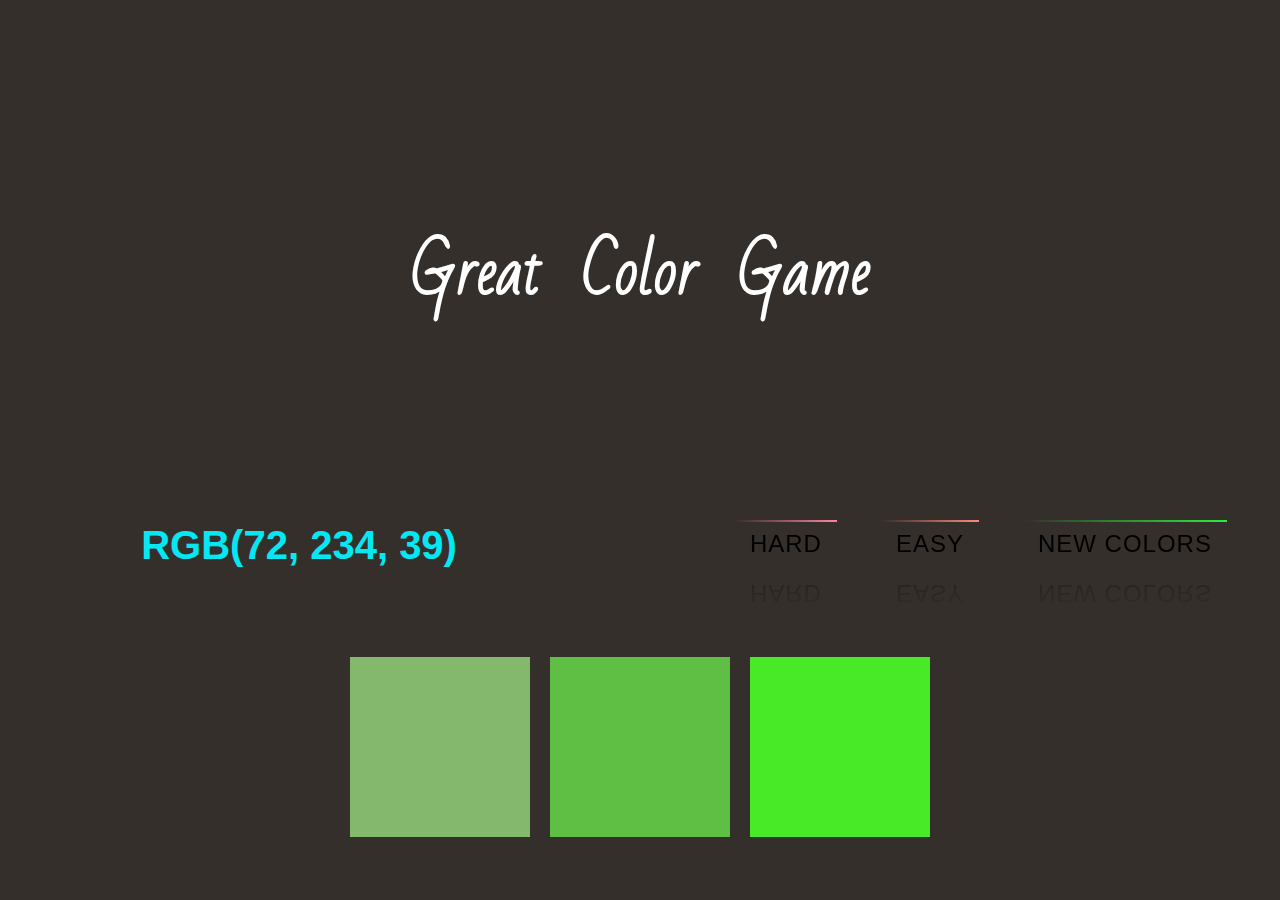
==== index.html @ 4e80bdf0 "hackoverflow" ====
<html>
    <head>
        <meta charset="utf-8">
        <meta name="viewport" content="width=device-width">
        <meta name="description" content="RGB color game">
        <meta name="keywords" content="color game">
        <meta name="author" content="Yuktam Singh">
        <title>Great Color Game</title>
        <link rel="stylesheet" href="./css/style2.css">
    </head>
    <body>
        <header>
            <div class="container">
                    <h1>
                        <span style="--i:1;">G</span>
                        <span style="--i:2;">r</span>
                        <span style="--i:3;">e</span>
                        <span style="--i:4;">a</span>
                        <span style="--i:5;">t</span>
                        <span style="--i:6;margin-left: 40px;">C</span>
                        <span style="--i:7;">o</span>
                        <span style="--i:8;">l</span>
                        <span style="--i:9;">o</span>
                        <span style="--i:10;">r</span>
                        <span style="--i:11;margin-left: 40px;">G</span>
                        <span style="--i:12;">a</span>
                        <span style="--i:13;">m</span>
                        <span style="--i:14;">e</span>
                    </h1>
            </div>
        </header>

        <section id="newsletter">
            <div class="rgb">
                <h2><span id="color-display">RGB</span></h2>
            </div>
            <span id="message"></span>
            <div class="buttoncontainer">
                    <a href="hard.html">
                        <span></span>
                        <span></span>
                        <span></span>
                        <span></span>
                        <button class="mode selected">HARD</button>
                    </a>
                    <a href="easy.html">
                        <span></span>
                        <span></span>
                        <span></span>
                        <span></span>
                        <button class="mode">EASY</button>
                    </a>
                    <a href="easy.html">
                        <span></span>
                        <span></span>
                        <span></span>
                        <span></span>
                        <button id="reset">NEW GAME</button>
                    </a>
            </div>
        </section>

        <div class="container4">
            <div class="square"></div>
            <div class="square"></div>
            <div class="square"></div>
        </div>

        <!-- <footer> -->
            <!-- <div class="foot">
                <p>Team UP &copy; 2022</p>
            </div>  -->
        <!-- </footer> -->
        <script type="text/javascript" src="webcode1.js"></script>
    </body>
</html>
---- css/style2.css ----
@import url(https://fonts.googleapis.com/css?family=Bad+Script);

body{
    background-color: #352F2B;
    text-align: center;
    align-content: center;
    margin: 0;
    padding: 0;
    box-sizing: border-box;
    font-family: 'Bad Script', cursive;
}

/* Global */
.container{
    margin-top: 0;
    margin-bottom: 0;
    display: flex;
    justify-content: center;
    align-items: center;
    min-height: 10px;
    align-items: center;
    width: 100%;
    margin: auto;
    overflow: hidden;
    margin-bottom: 50px;
    font-size: 40px;
    padding-top: 80px;
    padding-bottom: 80px;
}

/* Header */
header{
    margin-top: 0;
    margin-bottom: 0;
    align-content: center;
    justify-content: center;
    text-align: center;
    background: #352F2B;
    color: #ffffff;
    padding-top: 30px;
    min-height: 40px;
    border-bottom: #352F2B 3px solid;
}


h1{
    margin-left: 0;
    margin-right: 0;
    margin-top: 50px;
    margin-bottom: auto;
    align-items: center;
    align-self: center;
    align-content: center;
    text-align: center;
    font-family: 'Bad Script', cursive;
    display: flex;
    /* color: transparent; */
    font-size: 60px;
    /* margin: 0;
    padding: 0;
    box-sizing: border-box; */
    /* font-family: 'Bad Script', curvise; */
    /* align-items: center; */
}

h1 span{
    text-align: center;
    font-family: 'Bad Script', cursive;
    display: flex;
    font-size: 60px;
    animation: animate 6s linear infinite;
    animation-delay: calc(0.1s * var(--i));
}

@keyframes animate{
    0%{
        color: #fff;
        filter: hue-rotate(0deg);
        text-shadow: 0 0 10px #00b3ff,
        0 0 20px #00b3ff,
        0 0 40px #00b3ff,
        0 0 80px #00b3ff,
        0 0 120px #00b3ff,
        0 0 200px #00b3ff,
        0 0 300px #00b3ff,
        0 0 400px #00b3ff;
    }

    30%,70%{
        color: #fff;
        filter: hue-rotate(360deg);
        text-shadow: 0 0 10px #00b3ff,
        0 0 20px #00b3ff,
        0 0 40px #00b3ff,
        0 0 80px #00b3ff,
        0 0 120px #00b3ff,
        0 0 200px #00b3ff,
        0 0 300px #00b3ff,
        0 0 400px #00b3ff;
    }

    100%{
        color: transparent;
        box-shadow: none;
        filter: hue-rotate(0deg);
    }
}

.container4{
    max-width: 600px;
    margin: 0 auto;
    padding-top: 20px;
    background-color: #352F2B;
}

.square{
    width: 30%;
    background-color: purple;
    padding-bottom: 30%;
    float: left;
    margin: 1.66%;
    transition: background .5s;
    -webkit-transition: background .5s;
    -moz-transition: background .5s;
    /* -o-transition: background .5s; */
}

/* newsletters */
#newsletter{
    padding: 15px;
    color: #fff;
    background: #352F2B;
}

#newsletter h1{
    align-items: center;
    text-align: center;
    font-family: Comic Sans, Comic Sans MS, cursive;
    font-size: 40px;
    color: #b76cfd;
    text-shadow: 0 0 1px #b76cfd,
    0 0 10px #b76cfd,
    0 0 21px #b76cfd;
}

footer{
    width: 100%;
    position: absolute;
    bottom:0;
    height: 60px;
    align-items: center;
    padding: 0px;
    margin-top: 0px;
    color: #ffffff;
    background-color: #00b3ff;
    text-align: center;
    min-height: 30px;
}

p{
    font-size: 30px;
    font-family: Comic Sans, Comic Sans MS, cursive;
    color: #ffffff;
}

.rgb{
    padding: 0;
    width:100%;
    text-align: center;
    align-items: center;
    align-content: center;
    background-color: #352F2B;
}

.foot{
    background-color: #00b3ff;
    width: 100%;
    margin-left: 0;
    margin-right: 0;
    margin-top: 5px;
}

/* Media Queries */
@media(max-width: 768px){
    header .branding, header nav, header nav li{
        float: none;
        text-align: center;
        width: 100%;
    }
    
    header{
        padding-bottom: 20px;
    }

    #showcase h1{
        margin-top: 40px;
    }
} 

.buttoncontainer{
    width:100%;
    align-items: center;
    align-self: center;
    align-content: center;
}

*{
    margin: 0;
    padding: 0;
    font-family: consolas;
    box-sizing: border-box;
}

#newsletter {
    display: flex;
    justify-content: center;
    align-items: center;
    min-height: 10vh;
    flex-direction: row;

}

section{
    background-color: #352F2B;
}


/* animation of buttons */
a{
    position: relative;
    display: inline-block;
    padding: 10px 15px;
    margin: 40px 20px;
    color: #03e9f4;
    font-size: 24px;
    text-decoration: none;
    text-transform: uppercase;
    overflow: hidden;
    transition: 0.5s;
    letter-spacing: 4px;
    -webkit-box-reflect: below 1px linear-gradient(transparent, #0005);
}

a:nth-child(1){
    filter: hue-rotate(170deg);
}

a:nth-child(2){
    filter: hue-rotate(180deg);
}

a:nth-child(3){
    filter: hue-rotate(-60deg);
}

a:hover{
    background: #03e9f4;
    color: #050801;
    box-shadow: 0 0 5px #03e9f4,
                0 0 25px #03e9f4,
                0 0 50px #03e9f4,
                0 0 200px #03e9f4;
}

a span{
    position: absolute;
    display: block;
}

a span:nth-child(1){
    top: 0;
    left: 0;
    width: 100%;
    height: 2px;
    background: linear-gradient(90deg, transparent, #03e9f4);
    animation: animate1 1s linear infinite;
}

@keyframes animate1{
    0%
    {
        left: -100%;
    }
    50%,100%
    {
        left: 100%;
    }
}

a span:nth-child(2){
    top: -100%;
    right: 0;
    width: 2px;
    height: 100%;
    background: linear-gradient(180deg, transparent, #03e9f4);
    animation: animate2 1s linear infinite;
    animation-delay: 0.25s;
}

@keyframes animate2{
    0%{
        top: -100%;
    }
    50%, 100%{
        top: 100%;
    }
}

a span:nth-child(3){
    bottom: 0%;
    right: -100%;
    width: 100%;
    height: 2px;
    background: linear-gradient(270deg, transparent, #03e9f4);
    animation: animate3 1s linear infinite;
    animation-delay: 0.5s;
}

@keyframes animate3{
    0%{
        right: -100%;
    }
    50%, 100%{
        right: 100%;
    }
}

a span:nth-child(4){
    bottom: -100%;
    left: 0;
    width: 2px;
    height: 100%;
    background: linear-gradient(360deg, transparent, #03e9f4);
    animation: animate4 1s linear infinite;
    animation-delay: 0.75s;
}

@keyframes animate4{
    0%{
        bottom: -100%;
    }
    50%, 100%{
        bottom: 100%;
    }
}

#reset{
    border: none;
    outline: none;
	/* color: #2C8E99; */
	font-family: "Raleway", Sans-serif;
	text-transform: uppercase;
	font-size: 1em;
    background: none;
	/* background-color: white; */
	height: 100%;
	letter-spacing: 1px;
	transition: all 0.3s;
	-webkit-transition: all 0.3s;
	-moz-transition: all 0.3s;
	/* o-transition: all 0.3s; */
}
.mode{
    border: none;
    outline: none;
	/* color: #2C8E99; */
	font-family: "Raleway", Sans-serif;
	text-transform: uppercase;
	font-size: 1em;
    background: none;
	/* background-color: white; */
	height: 100%;
	letter-spacing: 1px;
	transition: all 0.3s;
	-webkit-transition: all 0.3s;
	-moz-transition: all 0.3s;
	/* o-transition: all 0.3s; */
}
.mode selected{
    border: none;
    outline: none;
	/* color: #2C8E99; */
	font-family: "Raleway", Sans-serif;
	text-transform: uppercase;
	font-size: 1em;
    background: none;
	/* background-color: white; */
	height: 100%;
	letter-spacing: 1px;
	transition: all 0.3s;
	-webkit-transition: all 0.3s;
	-moz-transition: all 0.3s;
	/* o-transition: all 0.3s; */
}

#message {
	text-transform: uppercase;
	color: #ffffff;
	font-size: 45px;
	display: inline-block;
	width: 20%;
    align-content: center;
}

#color-display{
    font-family: "Raleway", Sans-serif;
    font-size: 40px;
    text-transform: uppercase;
    background-color: #352F2B;
    color: #03e9f4;
    -webkit-animation: glow 1s ease-in-out infinite alternate;
    -moz-animation: glow 1s ease-in-out infinite alternate;
    animation: glow 1s ease-in-out infinite alternate;
}

@keyframes glow {
    from {
        text-shadow: 0 0 20px #03e9f4, 0 0 40px #03e9f4, 0 0 50px #03e9f4;
    }
    to {
        text-shadow: 0 0 30px #03e9f4, 0 0 50px #03e9f4, 0 0 60px #03e9f4;
    }
}
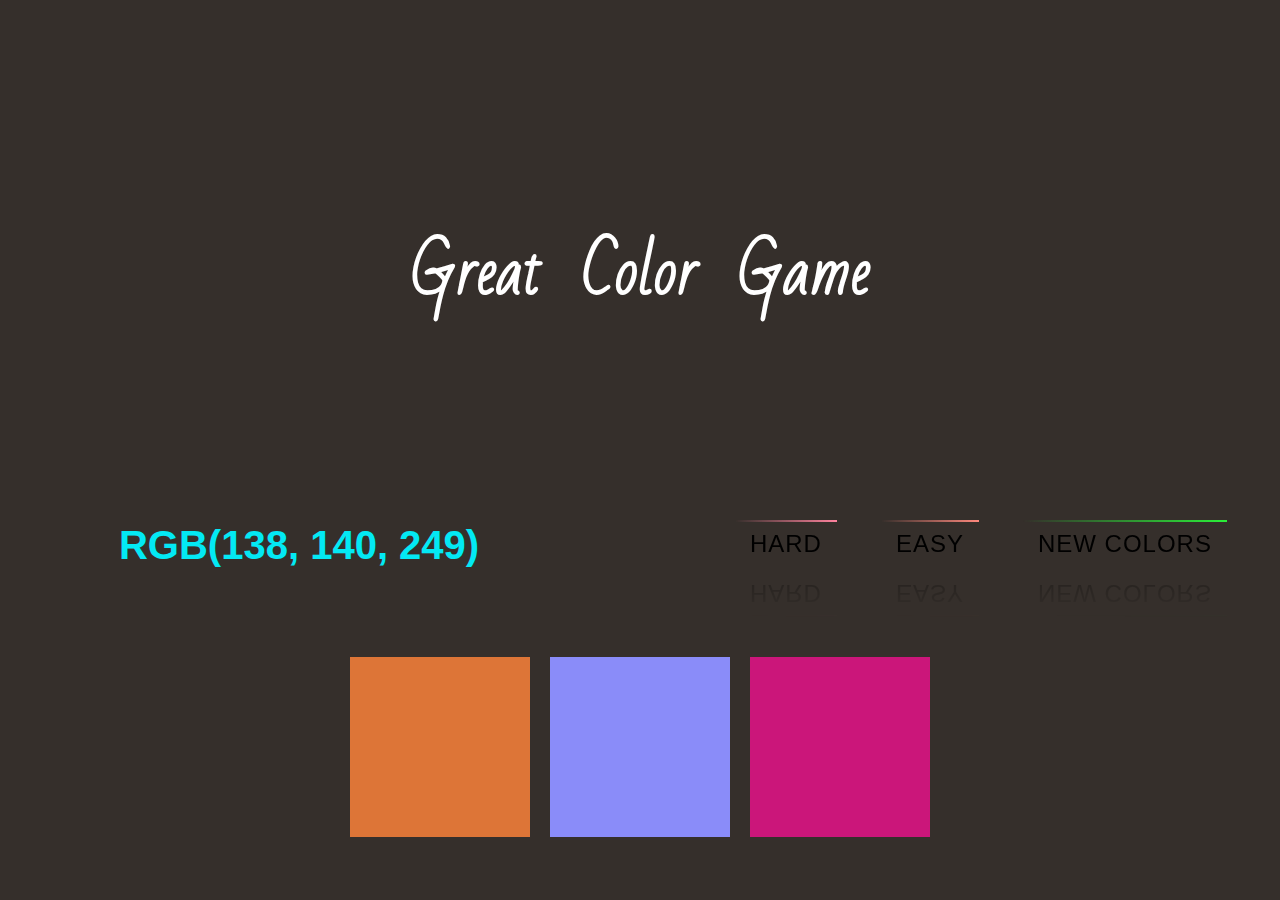
==== commit 2d656d9d: "hackoverflow" ====
--- a/index.html
+++ b/index.html
@@ -43,14 +43,14 @@
                         <span></span>
                         <button class="mode selected">HARD</button>
                     </a>
-                    <a href="easy.html">
+                    <a href="index.html">
                         <span></span>
                         <span></span>
                         <span></span>
                         <span></span>
                         <button class="mode">EASY</button>
                     </a>
-                    <a href="easy.html">
+                    <a href="index.html">
                         <span></span>
                         <span></span>
                         <span></span>
